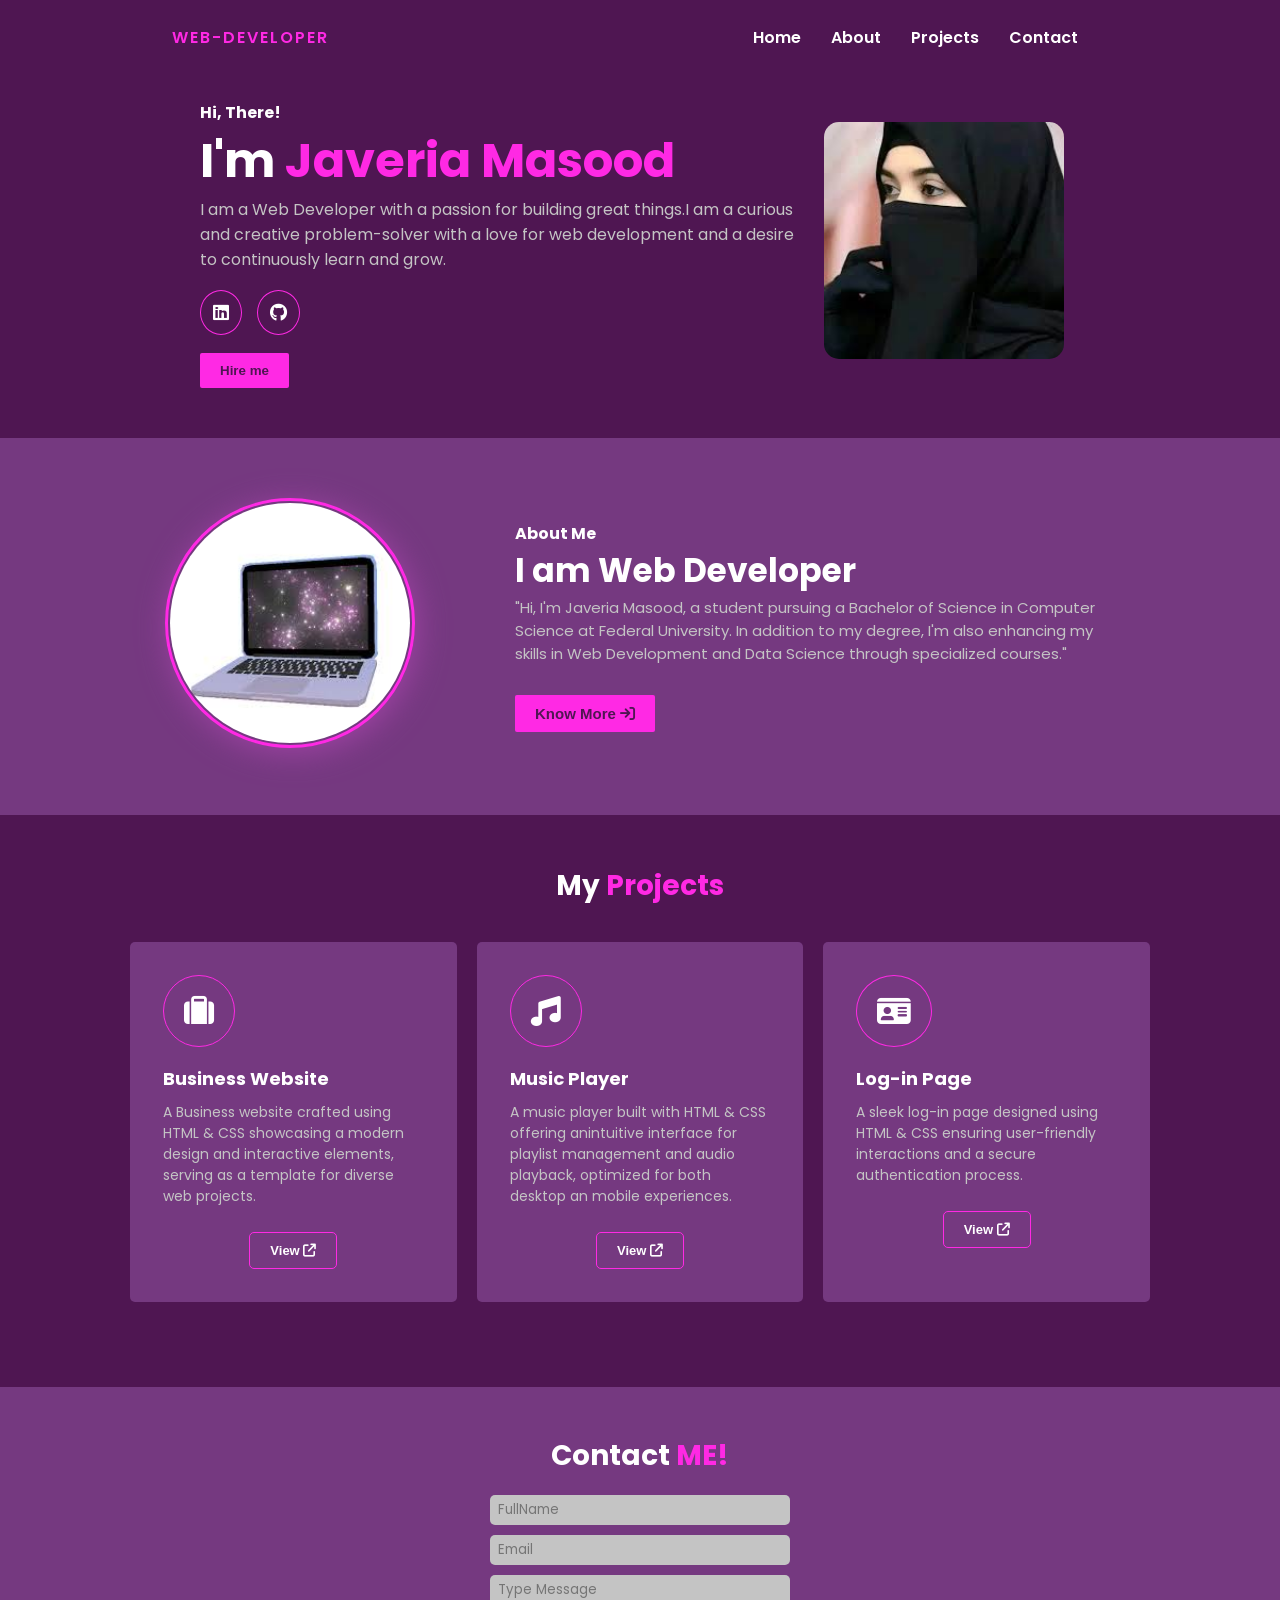
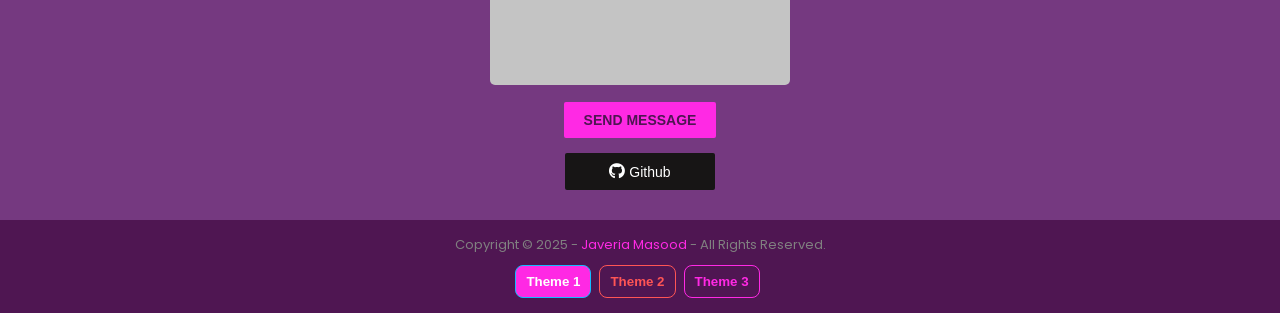
==== index.html @ a66880c4 "Add files via upload" ====
<!DOCTYPE html>
<html lang="en">

<head>
    <meta charset="UTF-8">
    <meta http-equiv="X-UA-Compatible" content="IE=edge">
    <meta name="viewport" content="width=device-width, initial-scale=1.0">
    <title>Javeria - Portfolio</title>
    <link rel="stylesheet" href="style.css">
    <link rel="stylesheet" href="style-two.css">
    <link rel="stylesheet" href="style-three.css"> 
    <!--  Font Awesome icons -->
    <link href="https://cdnjs.cloudflare.com/ajax/libs/font-awesome/6.5.1/css/all.min.css" rel="stylesheet">
    <!-- Styling CSS -->

    <!-- Theme 1 -->
    <link rel="stylesheet" id="themeStylesheet" href="./css/style.css">

    <!-- Theme 2 -->
    <link rel="stylesheet" href="./css/style-two.css">

    <!-- Theme 3 -->
    <link rel="stylesheet" href="./css/style-three.css">

</head>

<body>

    <header>

        <div>
            <a href="./index.html"><span class="logo">WEB-DEVELOPER</span></a>
        </div>
        <div>
            <ul>
                <li>
                    <a href="#home">Home</a>
                </li>
                <li>
                    <a href="#about">About</a>
                </li>
                <li>
                    <a href="#projects">Projects</a>
                </li>
                <li>
                    <a href="#contact">Contact</a>
                </li>
            </ul>
        </div>

    </header>

    <main>

        <!-- Hero Section -->
        <section class="hero-section" id="home">
            <div>
                <div>
                    <h4 title="Hello, How are you?">Hi, There!</h4>
                    <h2 class="hero-section__title">I'm <span>Javeria Masood</span></h2>
                    <p class="hero-section__desc">I am a Web Developer with a passion 
                        for building great things.I am a curious <br> and creative problem-solver with a love for web development and a desire  <br> to continuously learn and grow. </p>
                </div>

                <ul class="social-icons">
                    <!-- Social Icons -->
                 
                    <li>
                        <a href="https://www.linkedin.com/in/javeria-masood-a26444319/" target="_blank"><i
                                class="fa-brands fa-linkedin"></i></a>
                    </li>
                    <li>
                         <a href="https://github.com/JaveriaMasood123" target="_blank"><i
                                class="fa-brands fa-github"></i></a> 
                    </li> 
                    
                </ul>

                <div class="hero-buttons">
                    <button class="btn btn-primary" title="Got a cool project? Let’s work together!">Hire
                        me</button>
                    <!-- <button class="btn btn-dark-outlined">
                        <a href="./assets/my resume/my resume.pdf" download>Download CV</a>
                    </button> -->
                </div>
            </div>

            <div class="hero-img">
                <img src="./images.jpg" alt="portfolio" width="240">
            </div>
        </section>

        <!-- About Section  -->
        <section class="about-section" id="about">

            <div class="about-img">
                <img src="./gif.port.jpg" alt="jia-portfolio">
            </div>

            <div class="about-content">
                <h4>About Me</h4>
                <h2>I am Web Developer</h2>
                <p>"Hi, I'm Javeria Masood, a student pursuing a Bachelor of Science in Computer Science at Federal University. In addition to my degree, I'm also enhancing my skills in Web Development and Data Science through specialized courses."
                </p>

                <button class="btn btn-primary">
                    <a href="https://www.linkedin.com/in/javeria-masood-a26444319/" target="_blank">
                        Know More <i class="fa-solid fa-arrow-right-to-bracket"></i>
                    </a>
                </button>
            </div>

        </section>

        <!-- Projects Section -->
        <section class="projects-section" id="projects">
            <h2>My <span>Projects</span></h2>
            <div class="projects-cards">
                <div class="projects-card-box">
                    <div class="projects-card-box__icons">
                        <i class="fa-solid fa-suitcase"></i>
                    </div>
                    <div class="projects-card-box__desc">
                        <h4>Business Website</h4>
                        <p>A Business website crafted using HTML & CSS showcasing a modern design and interactive elements, serving as a template for
                         diverse web projects.
                        </p>
                    </div>
                    <div class="projects-card-box__buttons">
                        <button class="btn btn-dark-outlined">
                            <a href="https://javeriamasood123.github.io/Business-Website/" target="_blank">View <i
                                    class="fa-solid fa-external-link"></i></a>
                        </button>
                    </div>
                </div>

                <div class="projects-card-box">
                    <div class="projects-card-box__icons">
                        <i class="fa-solid fa-music"></i>
                    </div>
                    <div class="projects-card-box__desc">
                        <h4>Music Player</h4>
                        <p>A music player built with HTML & CSS offering 
                            anintuitive interface for playlist management and audio playback, optimized for both desktop
                            an mobile experiences.
                        </p>
                    </div>
                    <div class="projects-card-box__buttons">
                        <button class="btn btn-dark-outlined">
                            <a href="https://javeriamasood123.github.io/Music-Player/"
                                target="_blank">View <i class="fa-solid fa-external-link"></i></a>
                        </button>
                    </div>

                </div>

                <div class="projects-card-box">
                    <div class="projects-card-box__icons">
                        <i class="fa-solid fa-id-card"></i>
                    </div>
                    <div class="projects-card-box__desc">
                        <h4>Log-in Page</h4>
                        <p>A sleek log-in page designed using HTML & CSS
                            ensuring user-friendly interactions and a secure authentication process.
                        </p>
                    </div>
                    <div class="projects-card-box__buttons">
                        <button class="btn btn-dark-outlined">
                            <a href="https://javeriamasood123.github.io/Login-Page/"
                                target="_blank">View <i class="fa-solid fa-external-link"></i></a>
                        </button>
                    </div>
                </div>

            </div>
        </section>

        <!-- Contact Section -->
        <section class="contact-section" id="contact">
            <h2>Contact <span>ME!</span></h2>
            <form action="">
                <div>
                    <input type="text" name="name" placeholder="FullName" required>
                </div>
                <div>
                    <input type="email" name="email" placeholder="Email" required>
                </div>
                <div>
                    <textarea name="message" placeholder="Type Message" rows="5"></textarea>
                </div>
                <div>
                    <button class="btn btn-primary">SEND MESSAGE</button>
                </div>
            </form>
            <div class="contact__github">
                <button class="btn">
                    <a href="https://github.com/JaveriaMasood123" target="_blank">
                        <i class="fa-brands fa-github"></i> Github
                    </a>
                </button>
            </div>
        </section>

    </main>

    <footer>
        <p>Copyright &copy; 2025 - <a href="https://github.com/JaveriaMasood123" target="_blank">Javeria Masood</a> - All Rights
            Reserved.</p>
        <div class="footer-buttons">
            <button data-theme="./style.css" class="footer__theme1 active-theme">Theme 1</button>
            <button data-theme="./style-two.css" class="footer__theme2">Theme 2</button>
            <button data-theme="./style-three.css" class="footer__theme3">Theme 3</button>
        </div>

    </footer>

    <!-- JS -->
    <script src="./script.js"></script>

</body>

</html>
---- style.css ----
@import url("https://fonts.googleapis.com/css2?family=Poppins:wght@100;300;400;500;600;700&display=swap");

/* Global variables */
:root {
  --primary: #12bdff;
  --primary-hover: #0c8ec2;
  --dark-primary: #1b1f24;
}

* {
  margin: 0;
  padding: 0;
  box-sizing: border-box;
}

html {
  scroll-behavior: smooth;
}

body {
  font-family: "Poppins", sans-serif;
}

/* Header */
header {
  position: fixed;
  top: 0;
  left: 0;
  right: 0;
  background-color: var(--dark-primary);
  padding: 25px;
  color: #fff;
  display: flex;
  justify-content: space-around;
  align-items: center;
  z-index: 1;
}

header .logo {
  color: var(--primary);
  margin-right: 130px;
  font-weight: 600;
  letter-spacing: 2px;
}

header ul {
  display: flex;
  list-style: none;
}

header ul li {
  margin-right: 30px;
}

header ul li a {
  color: #fff;
  text-decoration: none;
  font-weight: 600;
  transition: all 0.3s ease 0s;
}

header ul li a:hover {
  color: var(--primary);
  transition: all 0.3s ease 0s;
}

/* Hero Section */
section.hero-section {
  background-color: var(--dark-primary);
  color: #fff;
  display: flex;
  align-items: center;
  padding: 100px 120px 50px 200px;
}

.hero-section__title {
  font-size: 48px;
}

.hero-section__title span {
  color: var(--primary);
}

.hero-section__desc {
  color: #c4c4c4;
}

.hero-img img {
  margin-left: 30px;
  border-radius: 15px;
}

.social-icons {
  margin: 18px 0;
}

ul.social-icons {
  list-style: none;
  display: flex;
}

.social-icons li {
  margin-right: 15px;
  border-radius: 50%;
  border: 1px solid var(--primary);
  padding: 8px 12px;
}

.social-icons li:hover {
  background-color: var(--primary);
  transition: all 0.3s ease 0s;
}

.social-icons li a {
  text-decoration: none;
  color: #fff;
  font-size: 18px;
  transition: all 0.3s ease 0s;
}

.hero-buttons button {
  margin-right: 10px;
}

.hero-buttons button > a {
  text-decoration: none;
  color: #fff;
}

/* buttons */
.btn {
  padding: 10px 20px;
  border-radius: 2px;
  border: none;
  cursor: pointer;
  transition: all 0.3s ease 0s;
}

.btn.btn-primary {
  background-color: var(--primary);
  color: var(--dark-primary);
  font-weight: 600;
}

.btn.btn-primary:hover {
  background-color: var(--primary-hover);
  transition: all 0.3s ease 0s;
}

.btn-dark-outlined {
  background-color: var(--dark-primary);
  border: 1px solid var(--primary);
  color: var(--primary);
  border-radius: 5px;
  font-weight: 600;
}

.btn-dark-outlined:hover {
  cursor: pointer;
  background-color: var(--primary);
  color: #fff !important;
  transition: all 0.3s ease 0s;
}

/* About Section */
section.about-section {
  background-color: #22282f;
  color: #fff;
  display: flex;
  align-items: center;
  justify-content: center;
  padding: 60px;
}

.about-img img {
  width: 250px;
  height: 250px;
  padding: 2px;
  border-radius: 50%;
  border: 3px solid var(--primary);
  box-shadow: 3px 5px 30px #03506e;
  object-fit: cover;
}

.about-content {
  margin-left: 100px;
  max-width: 600px;
}

.about-content h2 {
  font-size: 33px;
}

.about-content h2 > span {
  color: var(--primary);
}

.about-content p {
  color: #c4c4c4;
  font-size: 15px;
}

.about-content button {
  margin-top: 30px;
  font-size: 15px;
}

.about-content button > a {
  text-decoration: none;
  color: var(--dark-primary);
}

/* Projects Section */
section.projects-section {
  background-color: var(--dark-primary);
  color: #fff;
  padding: 50px 120px;
}

.projects-section h2 {
  font-size: 28px;
  text-align: center;
}

.projects-section h2 > span {
  color: var(--primary);
}

.projects-cards {
  display: flex;
}

.projects-card-box {
  width: 33.33%;
  margin: 35px 10px;
  padding: 33px;
  background-color: #22282f;
  border-radius: 5px;
  transition: all 0.5s ease 0s;
}

.projects-card-box:hover {
  box-shadow: 3px 5px 20px #03506e;
  transition: all 0.5s ease 0s;
  transform: translateY(-2px);
}

.projects-card-box__icons > i {
  font-size: 30px;
  border-radius: 50%;
  border: 1px solid var(--primary);
  padding: 20px;
}

.projects-card-box:hover .projects-card-box__icons > i {
  color: var(--primary);
  background-color: var(--dark-primary);
  transition: all 0.5s ease 0s;
}

.projects-card-box__desc h4 {
  font-size: 18px;
  margin: 18px 0 10px 0;
}

.projects-card-box__desc p {
  font-size: 14px;
  color: #c4c4c4;
}

.projects-card-box__buttons {
  margin-top: 25px;
  display: flex;
  justify-content: center;
  align-items: center;
}

.projects-card-box__buttons button {
  background-color: #22282f;
}

.projects-card-box__buttons button > a {
  text-decoration: none;
  font-size: 13px;
  color: #fff;
}

/* Contact Section */
section.contact-section {
  background-color: #22282f;
  color: #fff;
  text-align: center;
  padding: 30px;
}

.contact-section h2 {
  font-size: 28px;
  margin: 18px 0;
}

.contact-section h2 > span {
  color: var(--primary);
}

.contact-section form div > input,
textarea {
  background-color: #c4c4c4;
  width: 300px;
  padding: 5px 8px;
  margin-bottom: 10px;
  border-radius: 5px;
  border: none;
  outline: none;
  resize: none;
  font-family: "Poppins", sans-serif;
}

.contact-section form div > input:focus,
textarea:focus {
  border: 1px solid var(--primary);
}

.contact-section form div > button {
  font-size: 14px;
}

.contact__github {
  margin-top: 15px;
}

.contact__github button {
  padding: 10px 44px;
  background-color: #171515;
  font-size: 14px;
}

.contact__github button > a {
  text-decoration: none;
  color: #fff;
}

.contact__github button > a > i {
  font-size: 16px;
}

.contact__github button:hover {
  background-color: #030303;
}

/* Footer */
footer {
  background-color: var(--dark-primary);
  color: gray;
  text-align: center;
  padding: 15px 0;
  font-size: 13px;
}

footer a {
  text-decoration: none;
  color: var(--primary);
}

.footer-buttons {
  margin-top: 10px;
}

.footer-buttons button {
  padding: 8px 10px;
  margin-right: 5px;
  cursor: pointer;
  font-weight: 600;
  border-radius: 8px;
}

.footer__theme1 {
  color: var(--primary);
  background-color: transparent;
  border: 1px solid var(--primary);
  transition: all 0.5s ease 0s;
}

.footer__theme1:hover {
  background-color: var(--primary);
  color: #fff;
  transition: all 0.5s ease 0s;
}

.footer__theme2 {
  color: #ff5555;
  background-color: transparent;
  border: 1px solid #ff5555;
  transition: all 0.5s ease 0s;
}

.footer__theme2:hover {
  background-color: #ff5555;
  color: #fff;
  transition: all 0.5s ease 0s;
}

.footer__theme3 {
  color: #ff29e4;
  background-color: transparent;
  border: 1px solid #ff29e4;
  transition: all 0.5s ease 0s;
}

.footer__theme3:hover {
  background-color: #ff29e4;
  color: #fff;
  transition: all 0.5s ease 0s;
}

.active-theme {
  background-color: #12bdff;
  color: white;
}

/* Media queries */
@media only screen and (max-width: 768px) {
  header {
    flex-direction: column;
    align-items: flex-start;
  }
  header .logo {
    margin: auto;
  }

  header ul {
    margin-top: 10px;
  }

  /* Hero Section */
  section.hero-section {
    flex-direction: column;
    padding: 40px;
    padding-top: 130px;
  }

  .hero-img img {
    display: none;
  }

  /* About Section */
  section.about-section {
    flex-direction: column;
    padding: 40px;
  }

  .about-content {
    margin-left: 0;
    margin-top: 30px;
  }

  /* Projects Section */
  section.projects-section {
    padding: 40px;
  }

  .projects-cards {
    margin-top: 15px;
    flex-direction: column;
  }

  .projects-card-box {
    width: 100%;
    margin: 10px 0;
  }

  /* Contact Section */
  .contact-section form div input,
  textarea {
    width: 100%;
  }
}
---- style-two.css ----
@import url("https://fonts.googleapis.com/css2?family=Poppins:wght@100;300;400;500;600;700&display=swap");

/* Global variables */
:root {
  --primary: #ff5555;
  --primary-hover: #e43232;
  --dark-primary: #000;
  --dark-secondary: #1e1b1b;
  --text-color: #c4c4c4;
}

* {
  margin: 0;
  padding: 0;
  box-sizing: border-box;
}

html {
  scroll-behavior: smooth;
}

body {
  font-family: "Poppins", sans-serif;
}

/* Header */
header {
  position: fixed;
  top: 0;
  left: 0;
  right: 0;
  background-color: var(--dark-primary);
  padding: 25px;
  color: #fff;
  display: flex;
  justify-content: space-around;
  align-items: center;
  z-index: 1;
}

header div > a {
  text-decoration: none;
}

header .logo {
  color: var(--primary);
  margin-right: 130px;
  font-weight: 600;
  letter-spacing: 2px;
}

header ul {
  display: flex;
  list-style: none;
}

header ul li {
  margin-right: 30px;
}

header ul li a {
  color: #fff;
  text-decoration: none;
  font-weight: 600;
  transition: all 0.3s ease 0s;
}

header ul li a:hover {
  color: var(--primary);
  transition: all 0.3s ease 0s;
}

/* Hero Section */
section.hero-section {
  background-color: var(--dark-primary);
  color: #fff;
  display: flex;
  align-items: center;
  padding: 100px 120px 50px 200px;
}

.hero-section__title {
  font-size: 48px;
}

.hero-section__title span {
  color: var(--primary);
}

.hero-section__desc {
  color: var(--text-color);
}

.hero-img img {
  margin-left: 30px;
  border-radius: 15px;
}

.social-icons {
  margin: 18px 0;
}

ul.social-icons {
  list-style: none;
  display: flex;
}

.social-icons li {
  margin-right: 15px;
  border-radius: 50%;
  border: 1px solid var(--primary);
  padding: 8px 12px;
}

.social-icons li:hover {
  background-color: var(--primary);
  transition: all 0.3s ease 0s;
}

.social-icons li a {
  text-decoration: none;
  color: #fff;
  font-size: 18px;
  transition: all 0.3s ease 0s;
}

.hero-buttons button {
  margin-right: 10px;
}

.hero-buttons button > a {
  text-decoration: none;
  color: #fff;
}

/* buttons */
.btn {
  padding: 10px 20px;
  border-radius: 2px;
  border: none;
  cursor: pointer;
  transition: all 0.3s ease 0s;
}

.btn.btn-primary {
  background-color: var(--primary);
  color: var(--dark-primary);
  font-weight: 600;
}

.btn.btn-primary:hover {
  background-color: var(--primary-hover);
  transition: all 0.3s ease 0s;
}

.btn-dark-outlined {
  background-color: var(--dark-primary);
  border: 1px solid var(--primary);
  color: var(--primary);
  border-radius: 5px;
  font-weight: 600;
}

.btn-dark-outlined:hover {
  cursor: pointer;
  background-color: var(--primary);
  color: #fff;
  transition: all 0.3s ease 0s;
}

/* About Section */
section.about-section {
  background-color: var(--dark-secondary);
  color: #fff;
  display: flex;
  align-items: center;
  justify-content: center;
  padding: 60px;
}

.about-img img {
  width: 250px;
  height: 250px;
  padding: 2px;
  border-radius: 50%;
  border: 3px solid var(--primary);
  box-shadow: 3px 5px 30px #613026;
  object-fit: cover;
}

.about-content {
  margin-left: 100px;
  max-width: 600px;
}

.about-content h2 {
  font-size: 33px;
}

.about-content h2 > span {
  color: var(--primary);
}

.about-content p {
  color: var(--text-color);
  font-size: 15px;
}

.about-content button {
  margin-top: 30px;
  font-size: 15px;
}

.about-content button > a {
  text-decoration: none;
  color: var(--dark-primary);
}

/* Projects Section */
section.projects-section {
  background-color: var(--dark-primary);
  color: #fff;
  padding: 50px 120px;
}

.projects-section h2 {
  font-size: 28px;
  text-align: center;
}

.projects-section h2 > span {
  color: var(--primary);
}

.projects-cards {
  display: flex;
}

.projects-card-box {
  width: 33.33%;
  margin: 35px 10px;
  padding: 33px;
  background-color: var(--dark-secondary);
  border-radius: 5px;
  transition: all 0.5s ease 0s;
}

.projects-card-box:hover {
  box-shadow: 3px 5px 20px #613026;
  transition: all 0.5s ease 0s;
  transform: translateY(-2px);
}

.projects-card-box__icons > i {
  font-size: 30px;
  border-radius: 50%;
  border: 1px solid var(--primary);
  padding: 20px;
}

.projects-card-box:hover .projects-card-box__icons > i {
  color: var(--primary);
  background-color: var(--dark-primary);
  transition: all 0.5s ease 0s;
}

.projects-card-box__desc h4 {
  font-size: 18px;
  margin: 18px 0 10px 0;
}

.projects-card-box__desc p {
  font-size: 14px;
  color: var(--text-color);
}

.projects-card-box__buttons {
  margin-top: 25px;
  display: flex;
  justify-content: center;
  align-items: center;
}

.projects-card-box__buttons button {
  background-color: var(--dark-secondary);
}

.projects-card-box__buttons button > a {
  text-decoration: none;
  font-size: 13px;
  color: #fff;
}

/* Contact Section */
section.contact-section {
  background-color: var(--dark-secondary);
  color: #fff;
  text-align: center;
  padding: 30px;
}

.contact-section h2 {
  font-size: 28px;
  margin: 18px 0;
}

.contact-section h2 > span {
  color: var(--primary);
}

.contact-section form div > input,
textarea {
  background-color: var(--text-color);
  width: 300px;
  padding: 5px 8px;
  margin-bottom: 10px;
  border-radius: 5px;
  border: none;
  outline: none;
  resize: none;
  font-family: "Poppins", sans-serif;
}

.contact-section form div > input:focus,
textarea:focus {
  border: 1px solid var(--primary);
}

.contact-section form div > button {
  font-size: 14px;
}

.contact__github {
  margin-top: 15px;
}

.contact__github button {
  padding: 10px 44px;
  background: #171515;
  font-size: 14px;
}

.contact__github button > a {
  text-decoration: none;
  color: #fff;
}

.contact__github button > a > i {
  font-size: 16px;
}

.contact__github button:hover {
  background-color: #030303;
}

/* Footer */
footer {
  background-color: var(--dark-primary);
  color: gray;
  text-align: center;
  padding: 15px 0;
  font-size: 13px;
}

footer a {
  text-decoration: none;
  color: var(--primary);
}

.footer-buttons {
  margin-top: 10px;
}

.footer-buttons button {
  padding: 8px 10px;
  margin-right: 5px;
  cursor: pointer;
  font-weight: 600;
  border-radius: 8px;
}

.footer__theme1 {
  color: #12bdff;
  background-color: transparent;
  border: 1px solid #12bdff;
  transition: all 0.5s ease 0s;
}

.footer__theme1:hover {
  background-color: #12bdff;
  color: #fff;
  transition: all 0.5s ease 0s;
}

.footer__theme2 {
  color: #ff5555;
  background-color: transparent;
  border: 1px solid #ff5555;
  transition: all 0.5s ease 0s;
}

.footer__theme2:hover {
  background-color: #ff5555;
  color: #fff;
  transition: all 0.5s ease 0s;
}

.footer__theme3 {
  color: #ff29e4;
  background-color: transparent;
  border: 1px solid #ff29e4;
  transition: all 0.5s ease 0s;
}

.footer__theme3:hover {
  background-color: #ff29e4;
  color: #fff;
  transition: all 0.5s ease 0s;
}

.active-theme {
  background-color: #ff5555;
  color: white;
}

/* Media queries */
@media only screen and (max-width: 768px) {
  header {
    flex-direction: column;
    align-items: flex-start;
  }
  header .logo {
    margin: auto;
  }

  header ul {
    margin-top: 10px;
  }

  /* Hero Section */
  section.hero-section {
    flex-direction: column;
    padding: 40px;
    padding-top: 130px;
  }

  .hero-img img {
    display: none;
  }

  /* About Section */
  section.about-section {
    flex-direction: column;
    padding: 40px;
  }

  .about-content {
    margin-left: 0;
    margin-top: 30px;
  }

  /* Projects Section */
  section.projects-section {
    padding: 40px;
  }

  .projects-cards {
    margin-top: 15px;
    flex-direction: column;
  }

  .projects-card-box {
    width: 100%;
    margin: 10px 0;
  }

  /* Contact Section */
  .contact-section form div input,
  textarea {
    width: 100%;
  }
}
---- style-three.css ----
@import url("https://fonts.googleapis.com/css2?family=Poppins:wght@100;300;400;500;600;700&display=swap");

/* Global variables */
:root {
  --primary: #ff29e4;
  --primary-hover: #e01dc8;
  --dark-primary: #4f1652;
  --dark-secondary: #753980;
  --text-color: #c4c4c4;
}

* {
  margin: 0;
  padding: 0;
  box-sizing: border-box;
}

html {
  scroll-behavior: smooth;
}

body {
  font-family: "Poppins", sans-serif;
}

/* Header */
header {
  position: fixed;
  top: 0;
  left: 0;
  right: 0;
  background-color: var(--dark-primary);
  padding: 25px;
  color: #fff;
  display: flex;
  justify-content: space-around;
  align-items: center;
  z-index: 1;
}

header div > a {
  text-decoration: none;
}

header .logo {
  color: var(--primary);
  margin-right: 130px;
  font-weight: 600;
  letter-spacing: 2px;
}

header ul {
  display: flex;
  list-style: none;
}

header ul li {
  margin-right: 30px;
}

header ul li a {
  color: #fff;
  text-decoration: none;
  font-weight: 600;
  transition: all 0.3s ease 0s;
}

header ul li a:hover {
  color: var(--primary);
  transition: all 0.3s ease 0s;
}

/* Hero Section */
section.hero-section {
  background-color: var(--dark-primary);
  color: #fff;
  display: flex;
  align-items: center;
  padding: 100px 120px 50px 200px;
}

.hero-section__title {
  font-size: 48px;
}

.hero-section__title span {
  color: var(--primary);
}

.hero-section__desc {
  color: var(--text-color);
}

.hero-img img {
  margin-left: 30px;
  border-radius: 15px;
}

.social-icons {
  margin: 18px 0;
}

ul.social-icons {
  list-style: none;
  display: flex;
}

.social-icons li {
  margin-right: 15px;
  border-radius: 50%;
  border: 1px solid var(--primary);
  padding: 8px 12px;
}

.social-icons li:hover {
  background-color: var(--primary);
  transition: all 0.3s ease 0s;
}

.social-icons li a {
  text-decoration: none;
  color: #fff;
  font-size: 18px;
  transition: all 0.3s ease 0s;
}

.hero-buttons button {
  margin-right: 10px;
}

.hero-buttons button > a {
  text-decoration: none;
  color: #fff;
}

/* buttons */
.btn {
  padding: 10px 20px;
  border-radius: 2px;
  border: none;
  cursor: pointer;
  transition: all 0.3s ease 0s;
}

.btn.btn-primary {
  background-color: var(--primary);
  color: var(--dark-primary);
  font-weight: 600;
}

.btn.btn-primary:hover {
  background-color: var(--primary-hover);
  transition: all 0.3s ease 0s;
}

.btn-dark-outlined {
  background-color: var(--dark-primary);
  border: 1px solid var(--primary);
  color: var(--primary);
  border-radius: 5px;
  font-weight: 600;
}

.btn-dark-outlined:hover {
  cursor: pointer;
  background-color: var(--primary);
  color: #fff;
  transition: all 0.3s ease 0s;
}

/* About Section */
section.about-section {
  background-color: var(--dark-secondary);
  color: #fff;
  display: flex;
  align-items: center;
  justify-content: center;
  padding: 60px;
}

.about-img img {
  width: 250px;
  height: 250px;
  padding: 2px;
  border-radius: 50%;
  border: 3px solid var(--primary);
  box-shadow: 3px 5px 30px #9d43a2;
  object-fit: cover;
}

.about-content {
  margin-left: 100px;
  max-width: 600px;
}

.about-content h2 {
  font-size: 33px;
}

.about-content h2 > span {
  color: var(--primary);
}

.about-content p {
  color: var(--text-color);
  font-size: 15px;
}

.about-content button {
  margin-top: 30px;
  font-size: 15px;
}

.about-content button > a {
  text-decoration: none;
  color: var(--dark-primary);
}

/* Projects Section */
section.projects-section {
  background-color: var(--dark-primary);
  color: #fff;
  padding: 50px 120px;
}

.projects-section h2 {
  font-size: 28px;
  text-align: center;
}

.projects-section h2 > span {
  color: var(--primary);
}

.projects-cards {
  display: flex;
}

.projects-card-box {
  width: 33.33%;
  margin: 35px 10px;
  padding: 33px;
  background-color: var(--dark-secondary);
  border-radius: 5px;
  transition: all 0.5s ease 0s;
}

.projects-card-box:hover {
  box-shadow: 3px 5px 20px #9d43a2;
  transition: all 0.5s ease 0s;
  transform: translateY(-2px);
}

.projects-card-box__icons > i {
  font-size: 30px;
  border-radius: 50%;
  border: 1px solid var(--primary);
  padding: 20px;
}

.projects-card-box:hover .projects-card-box__icons > i {
  color: var(--primary);
  background-color: var(--dark-primary);
  transition: all 0.5s ease 0s;
}

.projects-card-box__desc h4 {
  font-size: 18px;
  margin: 18px 0 10px 0;
}

.projects-card-box__desc p {
  font-size: 14px;
  color: var(--text-color);
}

.projects-card-box__buttons {
  margin-top: 25px;
  display: flex;
  justify-content: center;
  align-items: center;
}

.projects-card-box__buttons button {
  background-color: var(--dark-secondary);
}

.projects-card-box__buttons button > a {
  text-decoration: none;
  font-size: 13px;
  color: #fff;
}

/* Contact Section */
section.contact-section {
  background-color: var(--dark-secondary);
  color: #fff;
  text-align: center;
  padding: 30px;
}

.contact-section h2 {
  font-size: 28px;
  margin: 18px 0;
}

.contact-section h2 > span {
  color: var(--primary);
}

.contact-section form div > input,
textarea {
  background-color: var(--text-color);
  width: 300px;
  padding: 5px 8px;
  margin-bottom: 10px;
  border-radius: 5px;
  border: none;
  outline: none;
  resize: none;
  font-family: "Poppins", sans-serif;
}

.contact-section form div > input:focus,
textarea:focus {
  border: 1px solid var(--primary);
}

.contact-section form div > button {
  font-size: 14px;
}

.contact__github {
  margin-top: 15px;
}

.contact__github button {
  padding: 10px 44px;
  background: #171515;
  font-size: 14px;
}

.contact__github button > a {
  text-decoration: none;
  color: #fff;
}

.contact__github button > a > i {
  font-size: 16px;
}

.contact__github button:hover {
  background-color: #030303;
}

/* Footer */
footer {
  background-color: var(--dark-primary);
  color: gray;
  text-align: center;
  padding: 15px 0;
  font-size: 13px;
}

footer a {
  text-decoration: none;
  color: var(--primary);
}

.footer-buttons {
  margin-top: 10px;
}

.footer-buttons button {
  padding: 8px 10px;
  margin-right: 5px;
  cursor: pointer;
  font-weight: 600;
  border-radius: 8px;
}

.footer__theme1 {
  color: #12bdff;
  background-color: transparent;
  border: 1px solid #12bdff;
  transition: all 0.5s ease 0s;
}

.footer__theme1:hover {
  background-color: #12bdff;
  color: #fff;
  transition: all 0.5s ease 0s;
}

.footer__theme2 {
  color: #ff5555;
  background-color: transparent;
  border: 1px solid #ff5555;
  transition: all 0.5s ease 0s;
}

.footer__theme2:hover {
  background-color: #ff5555;
  color: #fff;
  transition: all 0.5s ease 0s;
}

.footer__theme3 {
  color: #ff29e4;
  background-color: transparent;
  border: 1px solid #ff29e4;
  transition: all 0.5s ease 0s;
}

.footer__theme3:hover {
  background-color: #ff29e4;
  color: #fff;
  transition: all 0.5s ease 0s;
}

.active-theme {
  background-color: #ff29e4;
  color: white;
}

/* Media queries */
@media only screen and (max-width: 768px) {
  header {
    flex-direction: column;
    align-items: flex-start;
  }
  header .logo {
    margin: auto;
  }

  header ul {
    margin-top: 10px;
  }

  /* Hero Section */
  section.hero-section {
    flex-direction: column;
    padding: 40px;
    padding-top: 130px;
  }

  .hero-img img {
    display: none;
  }

  /* About Section */
  section.about-section {
    flex-direction: column;
    padding: 40px;
  }

  .about-content {
    margin-left: 0;
    margin-top: 30px;
  }

  /* Projects Section */
  section.projects-section {
    padding: 40px;
  }

  .projects-cards {
    margin-top: 15px;
    flex-direction: column;
  }

  .projects-card-box {
    width: 100%;
    margin: 10px 0;
  }

  /* Contact Section */
  .contact-section form div input,
  textarea {
    width: 100%;
  }
}
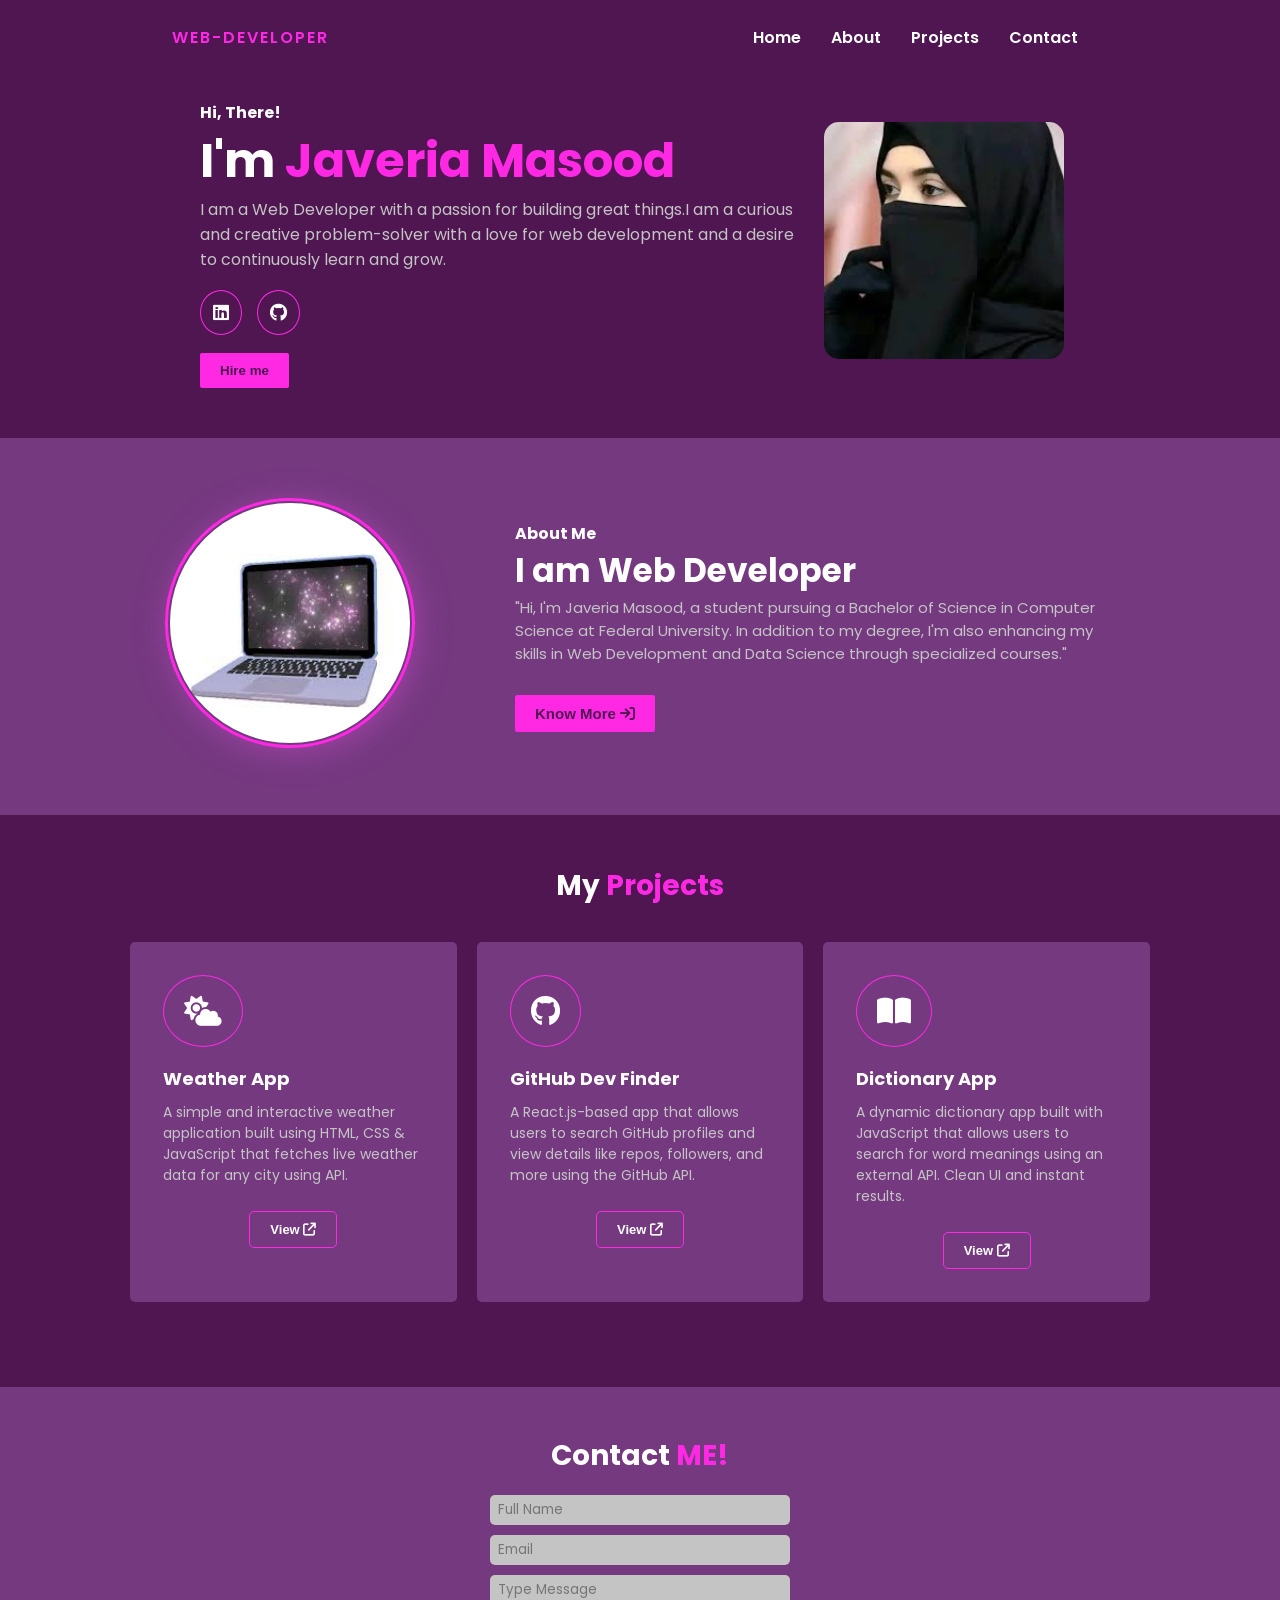
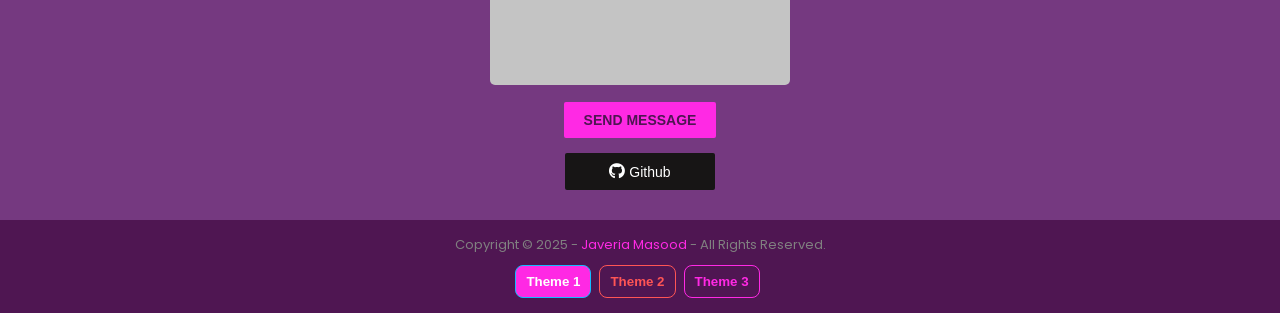
==== commit bd22bd39: "Update index.html" ====
--- a/index.html
+++ b/index.html
@@ -115,62 +115,55 @@
         <!-- Projects Section -->
         <section class="projects-section" id="projects">
             <h2>My <span>Projects</span></h2>
-            <div class="projects-cards">
+             <div class="projects-cards">
+
+           <div class="projects-card-box">
+    <div class="projects-card-box__icons">
+        <i class="fa-solid fa-cloud-sun"></i> <!-- Weather icon -->
+    </div>
+    <div class="projects-card-box__desc">
+        <h4>Weather App</h4>
+        <p>A simple and interactive weather application built using HTML, CSS & JavaScript that fetches live weather data for any city using API.</p>
+    </div>
+    <div class="projects-card-box__buttons">
+        <button class="btn btn-dark-outlined">
+            <a href="https://javeriamasood123.github.io/Weather-App/" target="_blank">View <i class="fa-solid fa-external-link"></i></a>
+        </button>
+    </div>
+</div>
+
+                    
+
                 <div class="projects-card-box">
-                    <div class="projects-card-box__icons">
-                        <i class="fa-solid fa-suitcase"></i>
-                    </div>
-                    <div class="projects-card-box__desc">
-                        <h4>Business Website</h4>
-                        <p>A Business website crafted using HTML & CSS showcasing a modern design and interactive elements, serving as a template for
-                         diverse web projects.
-                        </p>
-                    </div>
-                    <div class="projects-card-box__buttons">
-                        <button class="btn btn-dark-outlined">
-                            <a href="https://javeriamasood123.github.io/Business-Website/" target="_blank">View <i
-                                    class="fa-solid fa-external-link"></i></a>
-                        </button>
-                    </div>
-                </div>
-
-                <div class="projects-card-box">
-                    <div class="projects-card-box__icons">
-                        <i class="fa-solid fa-music"></i>
-                    </div>
-                    <div class="projects-card-box__desc">
-                        <h4>Music Player</h4>
-                        <p>A music player built with HTML & CSS offering 
-                            anintuitive interface for playlist management and audio playback, optimized for both desktop
-                            an mobile experiences.
-                        </p>
-                    </div>
-                    <div class="projects-card-box__buttons">
-                        <button class="btn btn-dark-outlined">
-                            <a href="https://javeriamasood123.github.io/Music-Player/"
-                                target="_blank">View <i class="fa-solid fa-external-link"></i></a>
-                        </button>
-                    </div>
-
-                </div>
-
-                <div class="projects-card-box">
-                    <div class="projects-card-box__icons">
-                        <i class="fa-solid fa-id-card"></i>
-                    </div>
-                    <div class="projects-card-box__desc">
-                        <h4>Log-in Page</h4>
-                        <p>A sleek log-in page designed using HTML & CSS
-                            ensuring user-friendly interactions and a secure authentication process.
-                        </p>
-                    </div>
-                    <div class="projects-card-box__buttons">
-                        <button class="btn btn-dark-outlined">
-                            <a href="https://javeriamasood123.github.io/Login-Page/"
-                                target="_blank">View <i class="fa-solid fa-external-link"></i></a>
-                        </button>
-                    </div>
-                </div>
+    <div class="projects-card-box__icons">
+        <i class="fa-brands fa-github"></i> <!-- GitHub icon -->
+    </div>
+    <div class="projects-card-box__desc">
+        <h4>GitHub Dev Finder</h4>
+        <p>A React.js-based app that allows users to search GitHub profiles and view details like repos, followers, and more using the GitHub API.</p>
+    </div>
+    <div class="projects-card-box__buttons">
+        <button class="btn btn-dark-outlined">
+            <a href="https://javeriamasood123.github.io/Github-dev-finder/" target="_blank">View <i class="fa-solid fa-external-link"></i></a>
+        </button>
+    </div>
+</div>
+
+<div class="projects-card-box">
+    <div class="projects-card-box__icons">
+        <i class="fa-solid fa-book-open"></i> <!-- Dictionary icon -->
+    </div>
+    <div class="projects-card-box__desc">
+        <h4>Dictionary App</h4>
+        <p>A dynamic dictionary app built with JavaScript that allows users to search for word meanings using an external API. Clean UI and instant results.</p>
+    </div>
+    <div class="projects-card-box__buttons">
+        <button class="btn btn-dark-outlined">
+            <a href="https://javeriamasood123.github.io/React-Dictionary/" target="_blank">View <i class="fa-solid fa-external-link"></i></a>
+        </button>
+    </div>
+</div>
+
 
             </div>
         </section>
@@ -178,20 +171,23 @@
         <!-- Contact Section -->
         <section class="contact-section" id="contact">
             <h2>Contact <span>ME!</span></h2>
-            <form action="">
-                <div>
-                    <input type="text" name="name" placeholder="FullName" required>
-                </div>
-                <div>
-                    <input type="email" name="email" placeholder="Email" required>
-                </div>
-                <div>
-                    <textarea name="message" placeholder="Type Message" rows="5"></textarea>
-                </div>
-                <div>
-                    <button class="btn btn-primary">SEND MESSAGE</button>
-                </div>
-            </form>
+
+          <form action="https://formspree.io/f/abcxyzpq" method="POST">
+  <input type="hidden" name="_captcha" value="false">
+  <div>
+    <input type="text" name="name" placeholder="Full Name" required>
+  </div>
+  <div>
+    <input type="email" name="email" placeholder="Email" required>
+  </div>
+  <div>
+    <textarea name="message" placeholder="Type Message" rows="5" required></textarea>
+  </div>
+  <div>
+    <button class="btn btn-primary" type="submit">SEND MESSAGE</button>
+  </div>
+</form>
+
             <div class="contact__github">
                 <button class="btn">
                     <a href="https://github.com/JaveriaMasood123" target="_blank">
